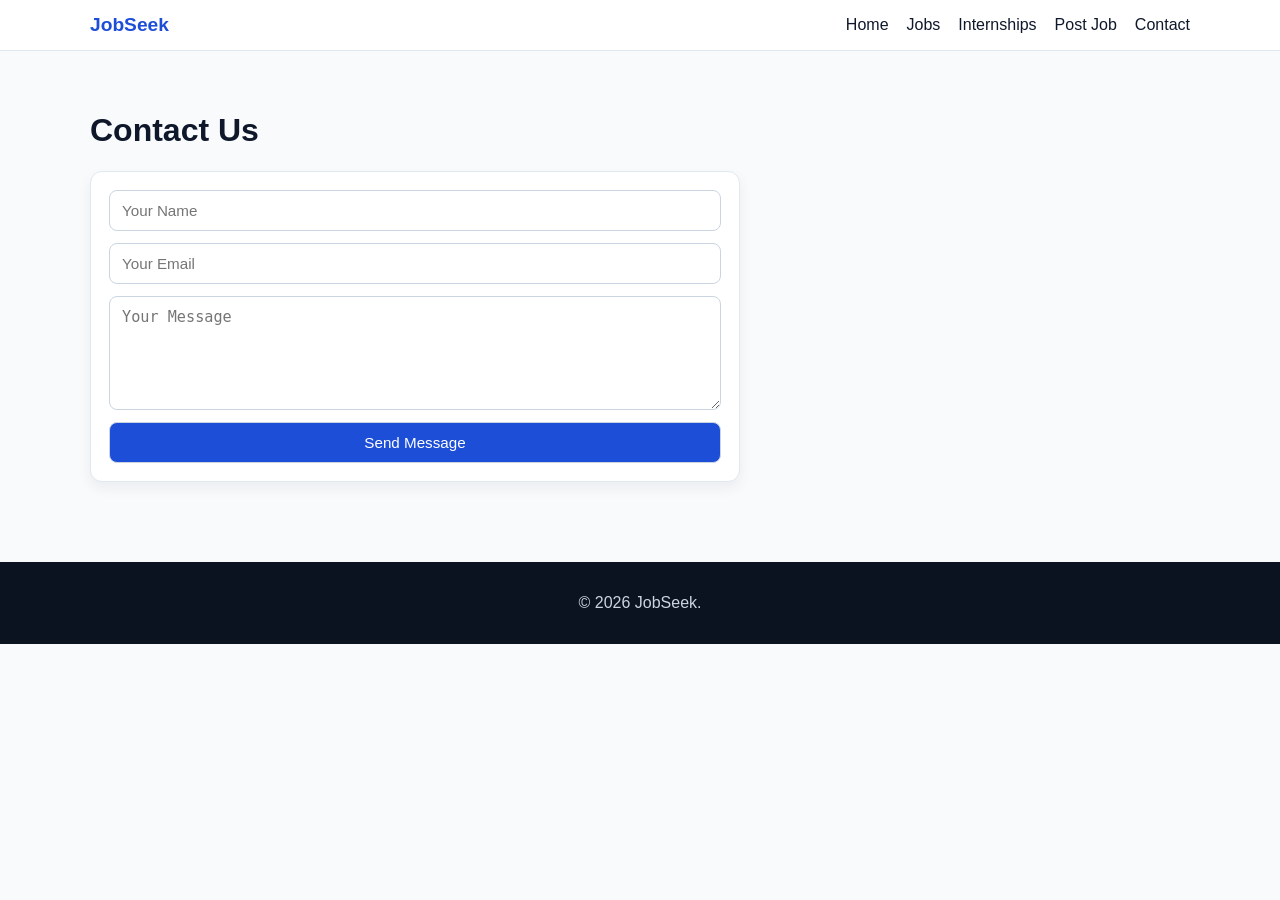
==== contact.html @ 1d8987f2 "Build static multi-page job portal with basic JS filtering" ====
<!DOCTYPE html>
<html lang="en">
<head>
  <meta charset="UTF-8" />
  <meta name="viewport" content="width=device-width, initial-scale=1.0" />
  <title>JobSeek | Contact</title>
  <link rel="stylesheet" href="styles.css" />
</head>
<body data-page="contact">
  <header class="site-header">
    <nav class="nav container">
      <a class="logo" href="index.html">JobSeek</a>
      <ul class="nav-links">
        <li><a href="index.html">Home</a></li>
        <li><a href="jobs.html">Jobs</a></li>
        <li><a href="internships.html">Internships</a></li>
        <li><a href="post.html">Post Job</a></li>
        <li><a href="contact.html">Contact</a></li>
      </ul>
    </nav>
  </header>

  <main class="container section">
    <h1>Contact Us</h1>
    <form id="contactForm" class="form-card">
      <input type="text" name="name" placeholder="Your Name" required />
      <input type="email" name="email" placeholder="Your Email" required />
      <textarea name="message" placeholder="Your Message" rows="5" required></textarea>
      <button type="submit">Send Message</button>
    </form>
  </main>

  <footer class="footer"><div class="container"><p>© 2026 JobSeek.</p></div></footer>
  <script src="script.js"></script>
</body>
</html>
---- styles.css ----
:root {
  --blue: #1d4ed8;
  --dark: #0f172a;
  --light: #f8fafc;
}
* { box-sizing: border-box; }
body {
  margin: 0;
  font-family: Arial, sans-serif;
  background: var(--light);
  color: var(--dark);
}
.container { width: min(1100px, 92%); margin: 0 auto; }
.site-header { background: #fff; border-bottom: 1px solid #e2e8f0; position: sticky; top: 0; }
.nav { display: flex; justify-content: space-between; align-items: center; padding: 14px 0; }
.logo { font-weight: bold; color: var(--blue); text-decoration: none; font-size: 1.2rem; }
.nav-links { list-style: none; display: flex; gap: 18px; padding: 0; margin: 0; }
.nav-links a { text-decoration: none; color: var(--dark); }
.nav-links a:hover { color: var(--blue); }
.hero { background: linear-gradient(120deg, #dbeafe, #eff6ff); padding: 80px 0; text-align: center; }
.hero h1 { margin-top: 0; font-size: 2rem; }
.search-bar { display: flex; max-width: 520px; margin: 20px auto 0; gap: 10px; }
.search-bar input, .search-bar button,
.filters input, .filters select,
.form-card input, .form-card select, .form-card textarea, .form-card button {
  padding: 11px 12px;
  border-radius: 8px;
  border: 1px solid #cbd5e1;
  font-size: .95rem;
}
.search-bar input, .filters input, .form-card input, .form-card select, .form-card textarea { width: 100%; }
button { background: var(--blue); color: #fff; border: none; cursor: pointer; }
button:hover { background: #1e40af; }
.section { padding: 40px 0; }
.cards { display: grid; gap: 16px; grid-template-columns: repeat(auto-fit, minmax(230px, 1fr)); }
.card, .details-card, .form-card {
  background: #fff;
  border-radius: 12px;
  padding: 18px;
  border: 1px solid #e2e8f0;
  box-shadow: 0 6px 14px rgba(15, 23, 42, 0.06);
  animation: fadeIn .35s ease;
}
.card:hover { transform: translateY(-4px); transition: .2s; }
.meta { color: #475569; font-size: .9rem; margin: 0 0 8px; }
.card h3 { margin: 0 0 10px; }
.card a { text-decoration: none; }
.filters { display: grid; grid-template-columns: 1fr 180px; gap: 10px; margin: 14px 0 20px; }
.details-card h1 { margin-top: 0; }
.details-card ul { padding-left: 18px; }
.form-card { display: grid; gap: 12px; max-width: 650px; }
.footer { background: #0b1220; color: #cbd5e1; text-align: center; padding: 16px 0; margin-top: 40px; }
.no-results { background: #fff; border: 1px dashed #94a3b8; padding: 14px; border-radius: 10px; text-align: center; }
@keyframes fadeIn { from { opacity: 0; transform: translateY(6px); } to { opacity: 1; transform: translateY(0);} }
@media (max-width: 760px) {
  .nav { flex-direction: column; gap: 10px; }
  .nav-links { flex-wrap: wrap; justify-content: center; }
  .filters, .search-bar { grid-template-columns: 1fr; display: grid; }
}
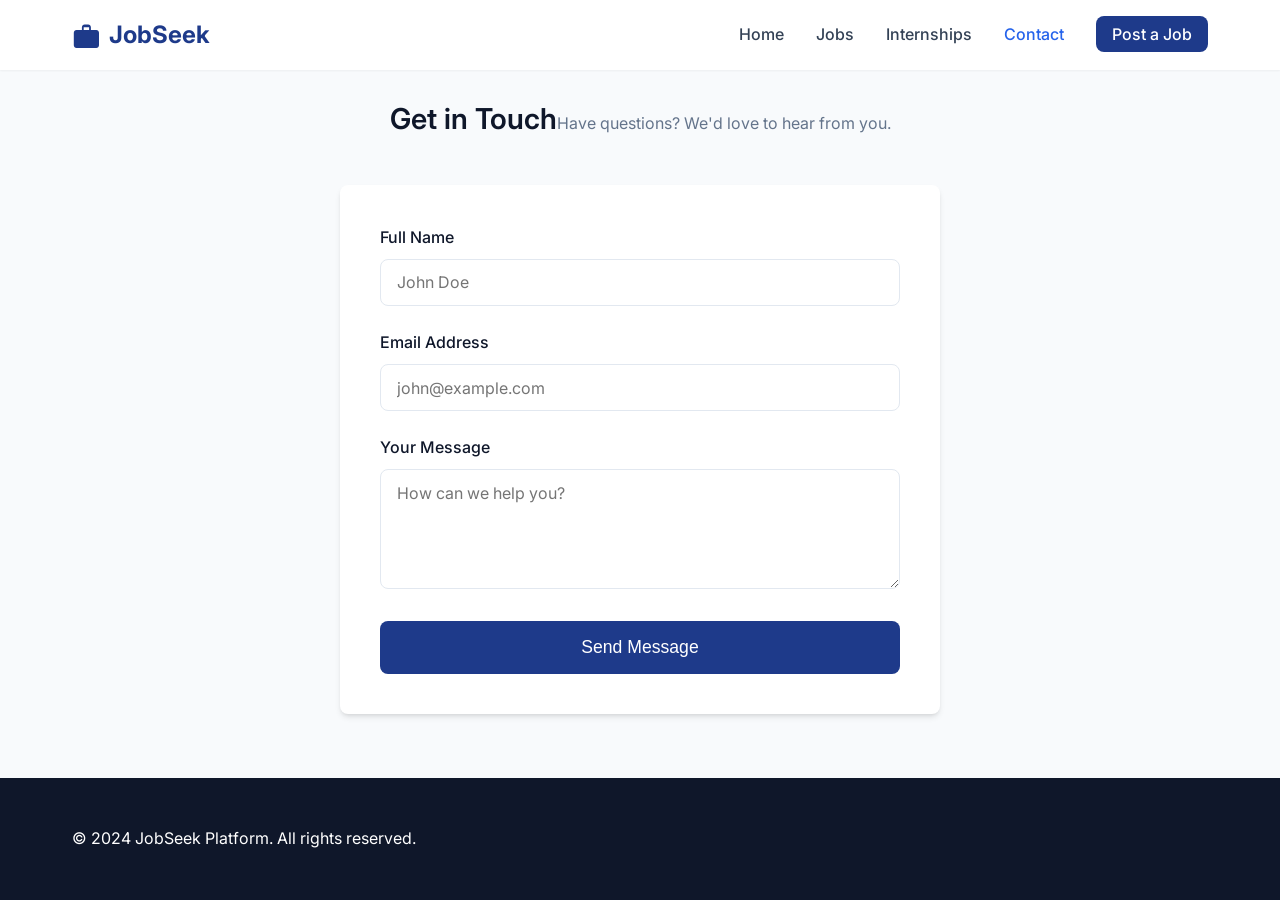
==== commit adccbfec: "feat: Initial commit with completely new JobSeek platform" ====
--- a/contact.html
+++ b/contact.html
@@ -1,36 +1,70 @@
 <!DOCTYPE html>
 <html lang="en">
 <head>
-  <meta charset="UTF-8" />
-  <meta name="viewport" content="width=device-width, initial-scale=1.0" />
-  <title>JobSeek | Contact</title>
-  <link rel="stylesheet" href="styles.css" />
+  <meta charset="UTF-8">
+  <meta name="viewport" content="width=device-width, initial-scale=1.0">
+  <title>Contact Us - JobSeek</title>
+  <link rel="stylesheet" href="styles.css">
 </head>
-<body data-page="contact">
-  <header class="site-header">
-    <nav class="nav container">
-      <a class="logo" href="index.html">JobSeek</a>
+<body>
+
+  <!-- Navbar -->
+  <nav class="navbar">
+    <div class="nav-container">
+      <a href="index.html" class="logo">
+        <svg stroke="currentColor" fill="currentColor" stroke-width="0" viewBox="0 0 512 512" height="1.2em" width="1.2em" xmlns="http://www.w3.org/2000/svg"><path d="M432 160h-96V112c0-26.5-21.5-48-48-48h-64c-26.5 0-48 21.5-48 48v48H80c-26.5 0-48 21.5-48 48v224c0 26.5 21.5 48 48 48h352c26.5 0 48-21.5 48-48V208c0-26.5-21.5-48-48-48zM208 112h96v48h-96v-48z"></path></svg>
+        JobSeek
+      </a>
       <ul class="nav-links">
         <li><a href="index.html">Home</a></li>
         <li><a href="jobs.html">Jobs</a></li>
         <li><a href="internships.html">Internships</a></li>
-        <li><a href="post.html">Post Job</a></li>
-        <li><a href="contact.html">Contact</a></li>
+        <li><a href="contact.html" class="active">Contact</a></li>
+        <li><a href="post.html" class="nav-btn">Post a Job</a></li>
       </ul>
-    </nav>
-  </header>
+    </div>
+  </nav>
 
-  <main class="container section">
-    <h1>Contact Us</h1>
-    <form id="contactForm" class="form-card">
-      <input type="text" name="name" placeholder="Your Name" required />
-      <input type="email" name="email" placeholder="Your Email" required />
-      <textarea name="message" placeholder="Your Message" rows="5" required></textarea>
-      <button type="submit">Send Message</button>
-    </form>
+  <!-- Main Content -->
+  <main class="container">
+    <div class="section-header" style="text-align: center; justify-content: center; margin-bottom: 3rem;">
+      <h1 class="section-title">Get in Touch</h1>
+      <p style="color: var(--text-muted); margin-top: 0.5rem;">Have questions? We'd love to hear from you.</p>
+    </div>
+
+    <div class="form-container fade-in">
+      <div id="formAlert" class="alert">
+        Message sent successfully! We will get back to you soon.
+      </div>
+
+      <form id="contactForm">
+        <div class="form-group">
+          <label for="name">Full Name</label>
+          <input type="text" id="name" class="form-control" placeholder="John Doe" required>
+        </div>
+        
+        <div class="form-group">
+          <label for="email">Email Address</label>
+          <input type="email" id="email" class="form-control" placeholder="john@example.com" required>
+        </div>
+
+        <div class="form-group">
+          <label for="message">Your Message</label>
+          <textarea id="message" class="form-control" placeholder="How can we help you?" required></textarea>
+        </div>
+
+        <button type="submit" class="btn btn-primary btn-block" style="font-size: 1.1rem; padding: 1rem;">Send Message</button>
+      </form>
+    </div>
   </main>
 
-  <footer class="footer"><div class="container"><p>© 2026 JobSeek.</p></div></footer>
+  <!-- Footer -->
+  <footer>
+    <div class="nav-container">
+      <p>&copy; 2024 JobSeek Platform. All rights reserved.</p>
+    </div>
+  </footer>
+
   <script src="script.js"></script>
 </body>
 </html>
--- a/styles.css
+++ b/styles.css
@@ -1,59 +1,416 @@
+@import url('https://fonts.googleapis.com/css2?family=Inter:wght@300;400;500;600;700&display=swap');
+
 :root {
-  --blue: #1d4ed8;
-  --dark: #0f172a;
-  --light: #f8fafc;
-}
-* { box-sizing: border-box; }
+  --primary: #1e3a8a;
+  --primary-light: #2563eb;
+  --primary-dark: #1e40af;
+  --secondary: #0f172a;
+  --text-main: #334155;
+  --text-muted: #64748b;
+  --bg-color: #f8fafc;
+  --bg-card: #ffffff;
+  --border-color: #e2e8f0;
+  --success: #10b981;
+  --transition: all 0.3s ease;
+  --shadow-sm: 0 1px 2px 0 rgb(0 0 0 / 0.05);
+  --shadow-md: 0 4px 6px -1px rgb(0 0 0 / 0.1), 0 2px 4px -2px rgb(0 0 0 / 0.1);
+  --shadow-lg: 0 10px 15px -3px rgb(0 0 0 / 0.1), 0 4px 6px -4px rgb(0 0 0 / 0.1);
+  --radius: 0.5rem;
+}
+
+* {
+  margin: 0;
+  padding: 0;
+  box-sizing: border-box;
+}
+
 body {
-  margin: 0;
-  font-family: Arial, sans-serif;
-  background: var(--light);
-  color: var(--dark);
-}
-.container { width: min(1100px, 92%); margin: 0 auto; }
-.site-header { background: #fff; border-bottom: 1px solid #e2e8f0; position: sticky; top: 0; }
-.nav { display: flex; justify-content: space-between; align-items: center; padding: 14px 0; }
-.logo { font-weight: bold; color: var(--blue); text-decoration: none; font-size: 1.2rem; }
-.nav-links { list-style: none; display: flex; gap: 18px; padding: 0; margin: 0; }
-.nav-links a { text-decoration: none; color: var(--dark); }
-.nav-links a:hover { color: var(--blue); }
-.hero { background: linear-gradient(120deg, #dbeafe, #eff6ff); padding: 80px 0; text-align: center; }
-.hero h1 { margin-top: 0; font-size: 2rem; }
-.search-bar { display: flex; max-width: 520px; margin: 20px auto 0; gap: 10px; }
-.search-bar input, .search-bar button,
-.filters input, .filters select,
-.form-card input, .form-card select, .form-card textarea, .form-card button {
-  padding: 11px 12px;
-  border-radius: 8px;
-  border: 1px solid #cbd5e1;
-  font-size: .95rem;
-}
-.search-bar input, .filters input, .form-card input, .form-card select, .form-card textarea { width: 100%; }
-button { background: var(--blue); color: #fff; border: none; cursor: pointer; }
-button:hover { background: #1e40af; }
-.section { padding: 40px 0; }
-.cards { display: grid; gap: 16px; grid-template-columns: repeat(auto-fit, minmax(230px, 1fr)); }
-.card, .details-card, .form-card {
-  background: #fff;
-  border-radius: 12px;
-  padding: 18px;
-  border: 1px solid #e2e8f0;
-  box-shadow: 0 6px 14px rgba(15, 23, 42, 0.06);
-  animation: fadeIn .35s ease;
-}
-.card:hover { transform: translateY(-4px); transition: .2s; }
-.meta { color: #475569; font-size: .9rem; margin: 0 0 8px; }
-.card h3 { margin: 0 0 10px; }
-.card a { text-decoration: none; }
-.filters { display: grid; grid-template-columns: 1fr 180px; gap: 10px; margin: 14px 0 20px; }
-.details-card h1 { margin-top: 0; }
-.details-card ul { padding-left: 18px; }
-.form-card { display: grid; gap: 12px; max-width: 650px; }
-.footer { background: #0b1220; color: #cbd5e1; text-align: center; padding: 16px 0; margin-top: 40px; }
-.no-results { background: #fff; border: 1px dashed #94a3b8; padding: 14px; border-radius: 10px; text-align: center; }
-@keyframes fadeIn { from { opacity: 0; transform: translateY(6px); } to { opacity: 1; transform: translateY(0);} }
-@media (max-width: 760px) {
-  .nav { flex-direction: column; gap: 10px; }
-  .nav-links { flex-wrap: wrap; justify-content: center; }
-  .filters, .search-bar { grid-template-columns: 1fr; display: grid; }
-}
+  font-family: 'Inter', sans-serif;
+  background-color: var(--bg-color);
+  color: var(--text-main);
+  line-height: 1.6;
+  display: flex;
+  flex-direction: column;
+  min-height: 100vh;
+}
+
+/* Typography */
+h1, h2, h3, h4 {
+  color: var(--secondary);
+  font-weight: 600;
+  line-height: 1.2;
+}
+
+a {
+  text-decoration: none;
+  color: inherit;
+  transition: var(--transition);
+}
+
+/* Navbar */
+.navbar {
+  background-color: var(--bg-card);
+  box-shadow: var(--shadow-sm);
+  position: sticky;
+  top: 0;
+  z-index: 100;
+}
+
+.nav-container {
+  max-width: 1200px;
+  margin: 0 auto;
+  padding: 1rem 2rem;
+  display: flex;
+  justify-content: space-between;
+  align-items: center;
+}
+
+.logo {
+  font-size: 1.5rem;
+  font-weight: 700;
+  color: var(--primary);
+  display: flex;
+  align-items: center;
+  gap: 0.5rem;
+}
+
+.nav-links {
+  display: flex;
+  gap: 2rem;
+  list-style: none;
+}
+
+.nav-links a {
+  color: var(--text-main);
+  font-weight: 500;
+}
+
+.nav-links a:hover,
+.nav-links a.active {
+  color: var(--primary-light);
+}
+
+.nav-btn {
+  background-color: var(--primary);
+  color: white !important;
+  padding: 0.5rem 1rem;
+  border-radius: var(--radius);
+}
+
+.nav-btn:hover {
+  background-color: var(--primary-dark);
+  color: white !important;
+}
+
+/* Layout */
+.container {
+  max-width: 1200px;
+  margin: 0 auto;
+  padding: 2rem;
+  flex: 1;
+  width: 100%;
+}
+
+.section-header {
+  margin-bottom: 2rem;
+  display: flex;
+  justify-content: space-between;
+  align-items: flex-end;
+}
+
+.section-title {
+  font-size: 1.8rem;
+}
+
+/* Buttons */
+.btn {
+  display: inline-block;
+  padding: 0.6rem 1.2rem;
+  border-radius: var(--radius);
+  font-weight: 500;
+  cursor: pointer;
+  border: none;
+  transition: var(--transition);
+  text-align: center;
+}
+
+.btn-primary {
+  background-color: var(--primary);
+  color: white;
+}
+
+.btn-primary:hover {
+  background-color: var(--primary-dark);
+  transform: translateY(-2px);
+  box-shadow: var(--shadow-md);
+}
+
+.btn-outline {
+  background-color: transparent;
+  border: 1px solid var(--primary);
+  color: var(--primary);
+}
+
+.btn-outline:hover {
+  background-color: var(--primary);
+  color: white;
+}
+
+.btn-block {
+  display: block;
+  width: 100%;
+}
+
+/* Hero Section */
+.hero {
+  background: linear-gradient(135deg, var(--secondary) 0%, var(--primary) 100%);
+  color: white;
+  padding: 5rem 2rem;
+  text-align: center;
+  border-radius: var(--radius);
+  margin-bottom: 3rem;
+  box-shadow: var(--shadow-lg);
+}
+
+.hero h1 {
+  font-size: 3rem;
+  color: white;
+  margin-bottom: 1rem;
+}
+
+.hero p {
+  font-size: 1.2rem;
+  margin-bottom: 2rem;
+  opacity: 0.9;
+}
+
+/* Search Bar */
+.search-bar {
+  display: flex;
+  max-width: 600px;
+  margin: 0 auto;
+  background: white;
+  padding: 0.5rem;
+  border-radius: var(--radius);
+  box-shadow: var(--shadow-md);
+}
+
+.search-bar input {
+  flex: 1;
+  border: none;
+  padding: 0.8rem 1rem;
+  font-size: 1rem;
+  outline: none;
+  border-radius: var(--radius);
+}
+
+/* Cards List */
+.cards-grid {
+  display: grid;
+  grid-template-columns: repeat(auto-fill, minmax(320px, 1fr));
+  gap: 1.5rem;
+}
+
+.card {
+  background: var(--bg-card);
+  border: 1px solid var(--border-color);
+  border-radius: var(--radius);
+  padding: 1.5rem;
+  transition: var(--transition);
+  display: flex;
+  flex-direction: column;
+}
+
+.card:hover {
+  transform: translateY(-5px);
+  box-shadow: var(--shadow-lg);
+  border-color: var(--primary-light);
+}
+
+.card-header {
+  display: flex;
+  justify-content: space-between;
+  align-items: flex-start;
+  margin-bottom: 1rem;
+}
+
+.card-title {
+  font-size: 1.25rem;
+  margin-bottom: 0.25rem;
+}
+
+.card-company {
+  color: var(--text-muted);
+  font-size: 0.9rem;
+  font-weight: 500;
+}
+
+.card-badge {
+  background: rgba(37, 99, 235, 0.1);
+  color: var(--primary-light);
+  padding: 0.2rem 0.6rem;
+  border-radius: 2rem;
+  font-size: 0.75rem;
+  font-weight: 600;
+}
+
+.card-body {
+  margin-bottom: 1.5rem;
+  flex: 1;
+}
+
+.card-meta {
+  display: flex;
+  gap: 1rem;
+  color: var(--text-muted);
+  font-size: 0.85rem;
+  margin-bottom: 0.5rem;
+}
+
+.card-meta i {
+  margin-right: 0.3rem;
+}
+
+.card-desc {
+  font-size: 0.9rem;
+  color: var(--text-main);
+  display: -webkit-box;
+  -webkit-line-clamp: 2;
+  -webkit-box-orient: vertical;
+  overflow: hidden;
+}
+
+/* Filters */
+.filters-bar {
+  display: flex;
+  gap: 1rem;
+  margin-bottom: 2rem;
+  background: white;
+  padding: 1rem;
+  border-radius: var(--radius);
+  box-shadow: var(--shadow-sm);
+  align-items: center;
+  flex-wrap: wrap;
+}
+
+.filter-input, .filter-select {
+  padding: 0.8rem 1rem;
+  border: 1px solid var(--border-color);
+  border-radius: var(--radius);
+  font-size: 1rem;
+  outline: none;
+  font-family: inherit;
+  transition: var(--transition);
+}
+
+.filter-input {
+  flex: 1;
+  min-width: 200px;
+}
+
+.filter-select {
+  min-width: 150px;
+}
+
+.filter-input:focus, .filter-select:focus {
+  border-color: var(--primary-light);
+  box-shadow: 0 0 0 3px rgba(37, 99, 235, 0.1);
+}
+
+/* Forms */
+.form-container {
+  max-width: 600px;
+  margin: 0 auto;
+  background: white;
+  padding: 2.5rem;
+  border-radius: var(--radius);
+  box-shadow: var(--shadow-md);
+}
+
+.form-group {
+  margin-bottom: 1.5rem;
+}
+
+.form-group label {
+  display: block;
+  margin-bottom: 0.5rem;
+  font-weight: 500;
+  color: var(--secondary);
+}
+
+.form-control {
+  width: 100%;
+  padding: 0.8rem 1rem;
+  border: 1px solid var(--border-color);
+  border-radius: var(--radius);
+  font-size: 1rem;
+  font-family: inherit;
+  transition: var(--transition);
+}
+
+.form-control:focus {
+  border-color: var(--primary-light);
+  outline: none;
+  box-shadow: 0 0 0 3px rgba(37, 99, 235, 0.1);
+}
+
+textarea.form-control {
+  resize: vertical;
+  min-height: 120px;
+}
+
+/* Alert */
+.alert {
+  padding: 1rem;
+  border-radius: var(--radius);
+  margin-bottom: 1.5rem;
+  display: none;
+  font-weight: 500;
+}
+
+.alert.success {
+  background-color: rgba(16, 185, 129, 0.1);
+  color: var(--success);
+  border: 1px solid var(--success);
+  display: block;
+}
+
+/* Footer */
+footer {
+  background-color: var(--secondary);
+  color: white;
+  padding: 2rem 0;
+  text-align: center;
+  margin-top: auto;
+}
+
+/* Utils */
+.empty-state {
+  text-align: center;
+  padding: 3rem;
+  color: var(--text-muted);
+  width: 100%;
+  grid-column: 1 / -1;
+  background: white;
+  border-radius: var(--radius);
+  border: 1px dashed var(--border-color);
+}
+
+.fade-in {
+  animation: fadeIn 0.4s ease-in;
+}
+
+@keyframes fadeIn {
+  from { opacity: 0; transform: translateY(10px); }
+  to { opacity: 1; transform: translateY(0); }
+}
+
+/* Responsive */
+@media (max-width: 768px) {
+  .nav-links {
+    display: none; /* In a real app we'd add a hamburger menu */
+  }
+  .hero h1 {
+    font-size: 2rem;
+  }
+}
